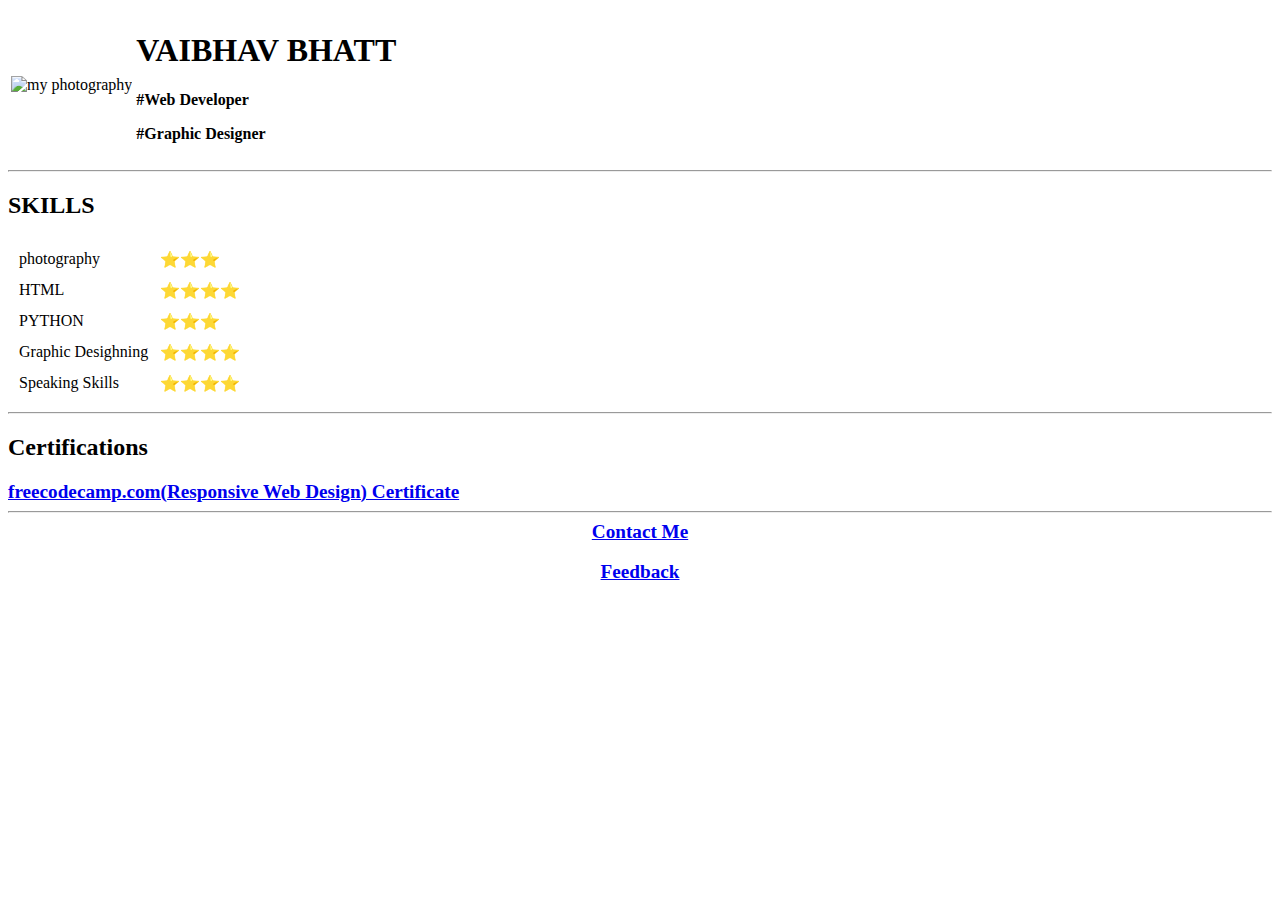
==== index.html @ 2cba8b26 "update inex.html" ====
<!DOCTYPE html>
<html lang="en">
  <head>
    <link href="styles.css" rel="stylesheet" />
    <meta charset="UTF-8" />
    <meta http-equiv="X-UA-Compatible" content="IE=edge" />
    <meta name="viewport" content="width=device-width, initial-scale=1.0" />
    <title>Vaibhav Bhatt Personal site</title>
  </head>
 <body>
  <header>
    <table>
      <tr>
        <td>
          <img
            src="images\vaibhavbhatt.png"
            alt="my photography"
            width="251x"
          />
        </td>
        <td>
          <h1>VAIBHAV BHATT</h1>
          <div class="para">
            <b><p>#Web Developer</p>
              <p>#Graphic Designer</p></b>
          </div>
        </td>
      </tr>
    </table>
  </header>
  <hr />
  <main>
    <section>
      <h2><strong>SKILLS</strong></h2>
      <table cellspacing="10">
        <tr>
          <td>photography</td>
          <td>⭐⭐⭐</td>
        </tr>
        <tr>
          <td>HTML</td>
          <td>⭐⭐⭐⭐</td>
        </tr>
        <tr>
          <td>PYTHON</td>
          <td>⭐⭐⭐</td>
        </tr>
        <tr>
          <td>Graphic Desighning</td>
          <td>⭐⭐⭐⭐</td>
        </tr>
        <tr>
          <td>Speaking Skills</td>
          <td>⭐⭐⭐⭐</td>
        </tr>
      </table>

      <hr />
    </section>
  </main>
  <section>
    <strong>
        <h2> Certifications</h2>
       </strong>  
    <a href="https://www.freecodecamp.org/certification/Vaibhav_Bhatt/responsive-web-design"><b style="font-size: 1.2em;">freecodecamp.com(Responsive Web Design) Certificate</b></a>
  </section>
 </body>
 <hr>
  <footer>
    <center>
      <a href="contactme.html"><b style="font-size: 1.2em;">Contact Me</b></a>
      <br /><br>
      <a href="feedback.html"><b  style="font-size: 1.2em;"> Feedback</b></a>
    </center>
  </footer>
</html>
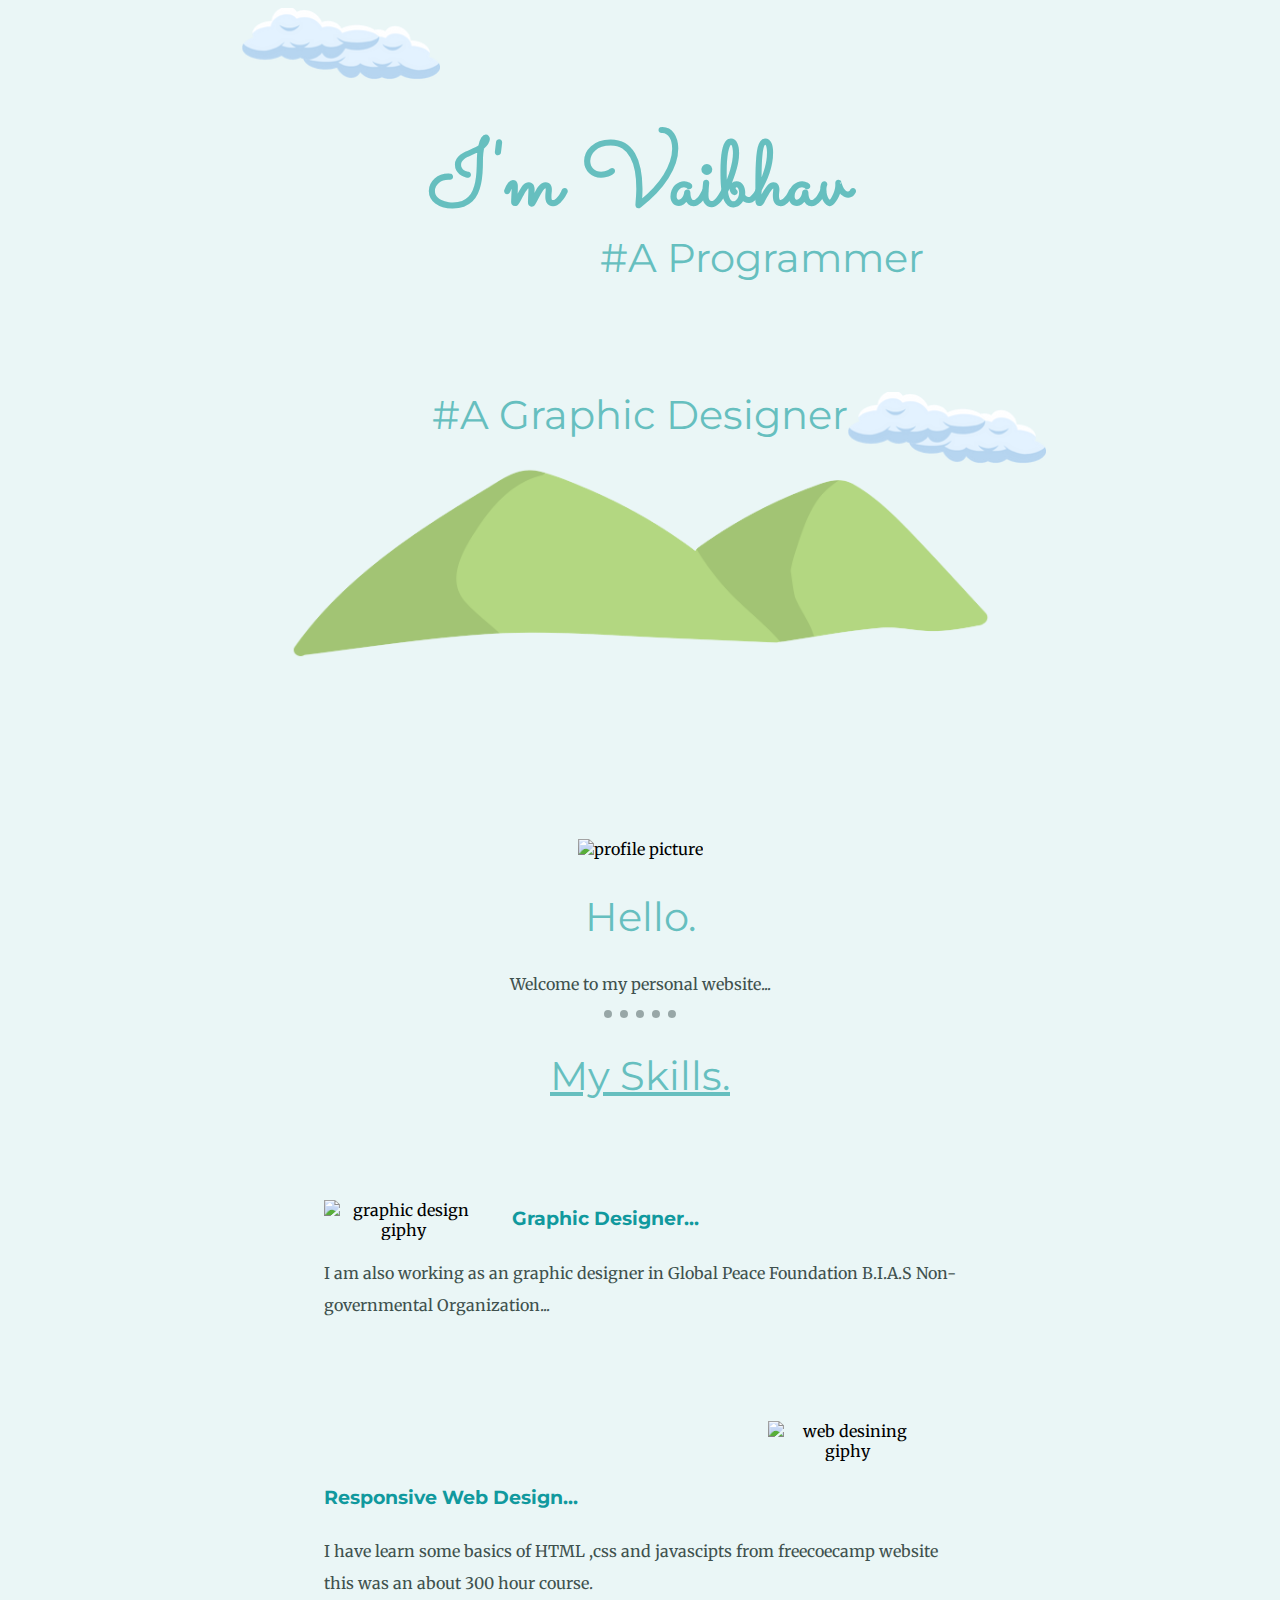
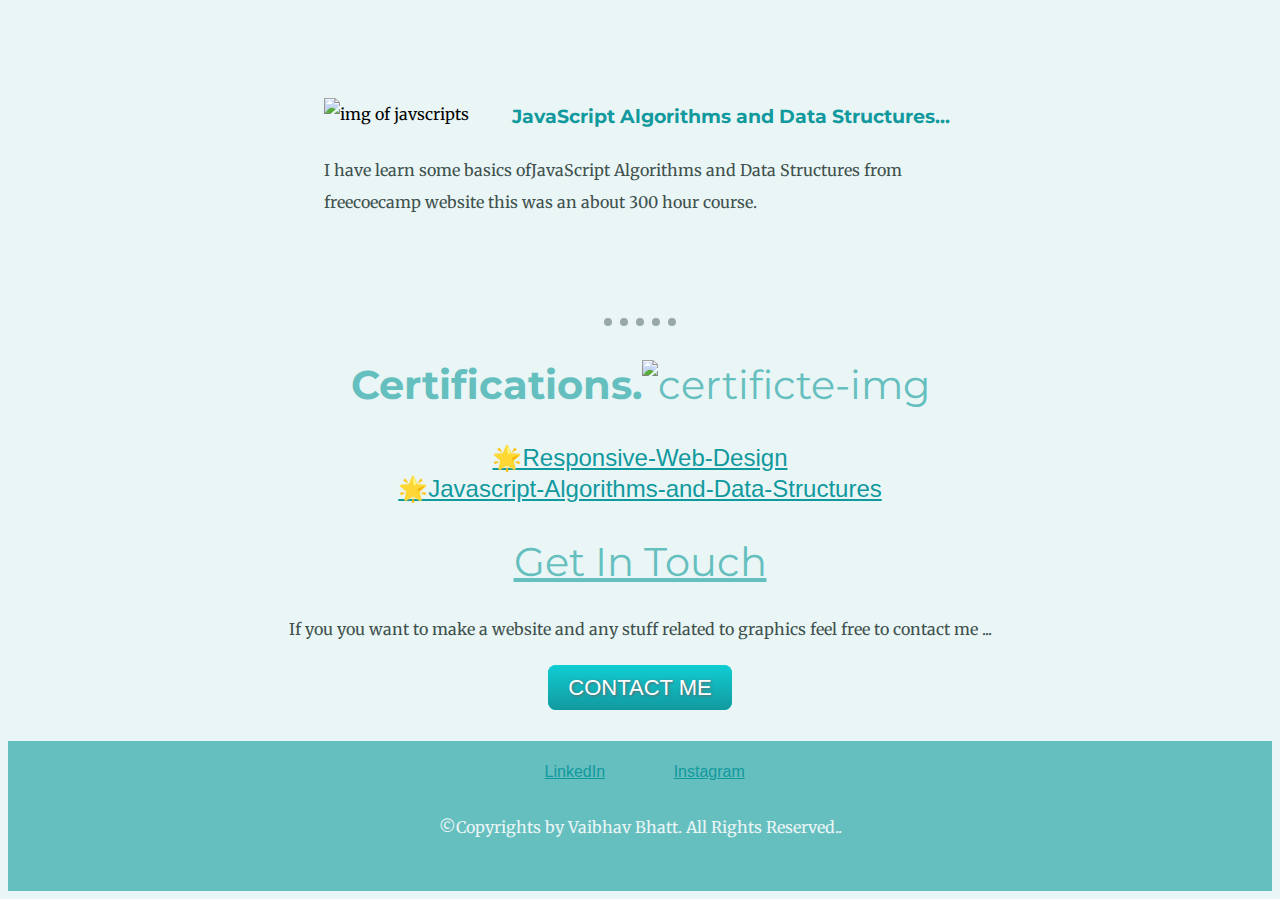
==== commit 580f89d4: "Update index.html" ====
--- a/index.html
+++ b/index.html
@@ -1,76 +1,112 @@
 <!DOCTYPE html>
 <html lang="en">
-  <head>
-    <link href="styles.css" rel="stylesheet" />
-    <meta charset="UTF-8" />
-    <meta http-equiv="X-UA-Compatible" content="IE=edge" />
-    <meta name="viewport" content="width=device-width, initial-scale=1.0" />
-    <title>Vaibhav Bhatt Personal site</title>
-  </head>
- <body>
-  <header>
-    <table>
-      <tr>
-        <td>
-          <img
-            src="images\vaibhavbhatt.png"
-            alt="my photography"
-            width="251x"
-          />
-        </td>
-        <td>
-          <h1>VAIBHAV BHATT</h1>
-          <div class="para">
-            <b><p>#Web Developer</p>
-              <p>#Graphic Designer</p></b>
-          </div>
-        </td>
-      </tr>
-    </table>
-  </header>
-  <hr />
-  <main>
-    <section>
-      <h2><strong>SKILLS</strong></h2>
-      <table cellspacing="10">
-        <tr>
-          <td>photography</td>
-          <td>⭐⭐⭐</td>
-        </tr>
-        <tr>
-          <td>HTML</td>
-          <td>⭐⭐⭐⭐</td>
-        </tr>
-        <tr>
-          <td>PYTHON</td>
-          <td>⭐⭐⭐</td>
-        </tr>
-        <tr>
-          <td>Graphic Desighning</td>
-          <td>⭐⭐⭐⭐</td>
-        </tr>
-        <tr>
-          <td>Speaking Skills</td>
-          <td>⭐⭐⭐⭐</td>
-        </tr>
-      </table>
 
-      <hr />
-    </section>
-  </main>
-  <section>
-    <strong>
-        <h2> Certifications</h2>
-       </strong>  
-    <a href="https://www.freecodecamp.org/certification/Vaibhav_Bhatt/responsive-web-design"><b style="font-size: 1.2em;">freecodecamp.com(Responsive Web Design) Certificate</b></a>
-  </section>
- </body>
- <hr>
-  <footer>
-    <center>
-      <a href="contactme.html"><b style="font-size: 1.2em;">Contact Me</b></a>
-      <br /><br>
-      <a href="feedback.html"><b  style="font-size: 1.2em;"> Feedback</b></a>
-    </center>
-  </footer>
+<head>
+  <link rel="stylesheet" href="css\styles.css" />
+  <link rel="preconnect" href="https://fonts.googleapis.com" />
+  <link rel="preconnect" href="https://fonts.gstatic.com" crossorigin />
+  <link href="https://fonts.googleapis.com/css2?family=Merriweather&family=Montserrat&family=Sacramento&display=swap"
+    rel="stylesheet" />
+  <meta charset="UTF-8" />
+  <meta http-equiv="X-UA-Compatible" content="IE=edge" />
+  <meta name="viewport" content="width=device-width, initial-scale=1.0" />
+  <title>Vaibhav Bhatt</title>
+</head>
+
+<body>
+  <div class="top-container">
+    <img class="top-cloud" src="images\cloud.png" alt="cloud image" />
+    <h1>I'm Vaibhav</h1>
+    <h2 class="one">#A Programmer</h2>
+   <br>
+    <h2 class="two">#A Graphic Designer</h2>
+    <br />s
+    <img class="bottom-cloud" src="images\cloud.png" alt="cloud image" />
+    <br />
+    <br />
+    <img class="mountain_image" src="images\mountain.png" alt="mountain image" />
+  </div>
+  <div class="middle-container">
+    <div class="profile">
+      <img src="images\vaibhavbhatt.png" alt="profile picture" width="300px" />
+      <h2>Hello.</h2>
+      <p>Welcome to my personal website...</p>
+    </div>
+    <hr />
+    <div class="skills">
+      <h2><u>My Skills.</u></h2>
+      <div class="skill-row">
+        <img class="canva-img"
+          src="https://media2.giphy.com/media/4bWW6A1enTErU0QqYj/200w.webp?cid=ecf05e47wwpk2f9qvz8z525dwdhhedak9uc88dffbxb7go6y&rid=200w.webp&ct=s"
+          alt="graphic design giphy" />
+        <div class="description">
+          <h3>Graphic Designer...</h3>
+          <p>
+            I am also working as an graphic designer in Global Peace
+            Foundation B.I.A.S Non-governmental Organization...
+          </p>
+        </div>
+      </div>
+      <div class="skill-row">
+        <img class="web-d-img"
+          src="https://media3.giphy.com/media/juua9i2c2fA0AIp2iq/200w.webp?cid=ecf05e47urdhvief9x3v810dfar7x8rx3b7btu535n5n7qa7&rid=200w.webp&ct=s"
+          alt="web desining giphy" />
+        <br><br>
+
+        <div class="description">
+          <h3>Responsive Web Design...</h3>
+          <p>
+            I have learn some basics of HTML ,css and javascipts from freecoecamp website this was an
+            about 300 hour course.
+          </p>
+          <br />
+          <br>
+        </div>
+        <div class="description">
+          <img class="data-structure-img"
+            src="https://media2.giphy.com/media/YuKbGGIYMXemhnub3q/200w.webp?cid=ecf05e477xjox4wwphibqs45xoga7t475hi51drxaj6000av&rid=200w.webp&ct=s"
+            alt="img of javscripts">
+          <h3>JavaScript Algorithms and Data Structures...</h3>
+          <p>
+            I have learn some basics ofJavaScript Algorithms and Data Structures from freecoecamp website this was an
+            about 300 hour course.
+          </p>
+                  
+        </div>
+      </div>
+    </div>
+    <hr>
+    <div>
+      <h2><strong>Certifications.</strong><img src="https://media2.giphy.com/media/Uz2XsXbrtdsKzukXyq/giphy.gif?cid=ecf05e47xbm5z90kvq60kyzz87mnyeqvhyea7z8lw6opmhzy&rid=giphy.gif&ct=s" alt="certificte-img" height="50px"></h2>
+      <div class="unordered-list">   
+          <a href="https://www.freecodecamp.org/certification/Vaibhav_Bhatt/responsive-web-design">🌟Responsive-Web-Design</a>  
+          <br>     
+        <a href="https://www.freecodecamp.org/certification/Vaibhav_Bhatt/javascript-algorithms-and-data-structures">🌟Javascript-Algorithms-and-Data-Structures</a>
+      </div> 
+    </div>
+    <div class="contact-me">
+      <h2><u>Get In Touch</u></h2>
+      <h3></h3>
+      <p>
+        If you you want to make a website and any stuff related to graphics
+        feel free to contact me ...
+      </p>
+      <br>
+      <br>
+      <br>
+      <a class="btn" href="mailto:vaibhavbhatt270704@gmail.com">CONTACT ME</a>
+    </div>
+  </div>
+  <div class="bottom-container">
+    <br>
+    <img src="https://www.practicepanther.com/wp-content/uploads/2016/06/linkedin-for-lawyers.png" height="30x" alt="">
+    <a class="footer-link" href="https://www.linkedin.com/in/vaibhav-bhatt-0332b5224/">LinkedIn</a>
+    <img src="https://tse2.mm.bing.net/th?id=OIP.lzdUHc0z6IWJM7aqH84TLgAAAA&pid=Api&P=0" height="20x"alt="">
+    <a class="footer-link" href="https://www.instagram.com/_viu_bhatt_27/">Instagram</a>
+    
+    <br><br>
+    <p style="color:#EAF6F6;">©Copyrights by Vaibhav Bhatt. All Rights Reserved..</p>
+  </div>
+</body>
+
 </html>
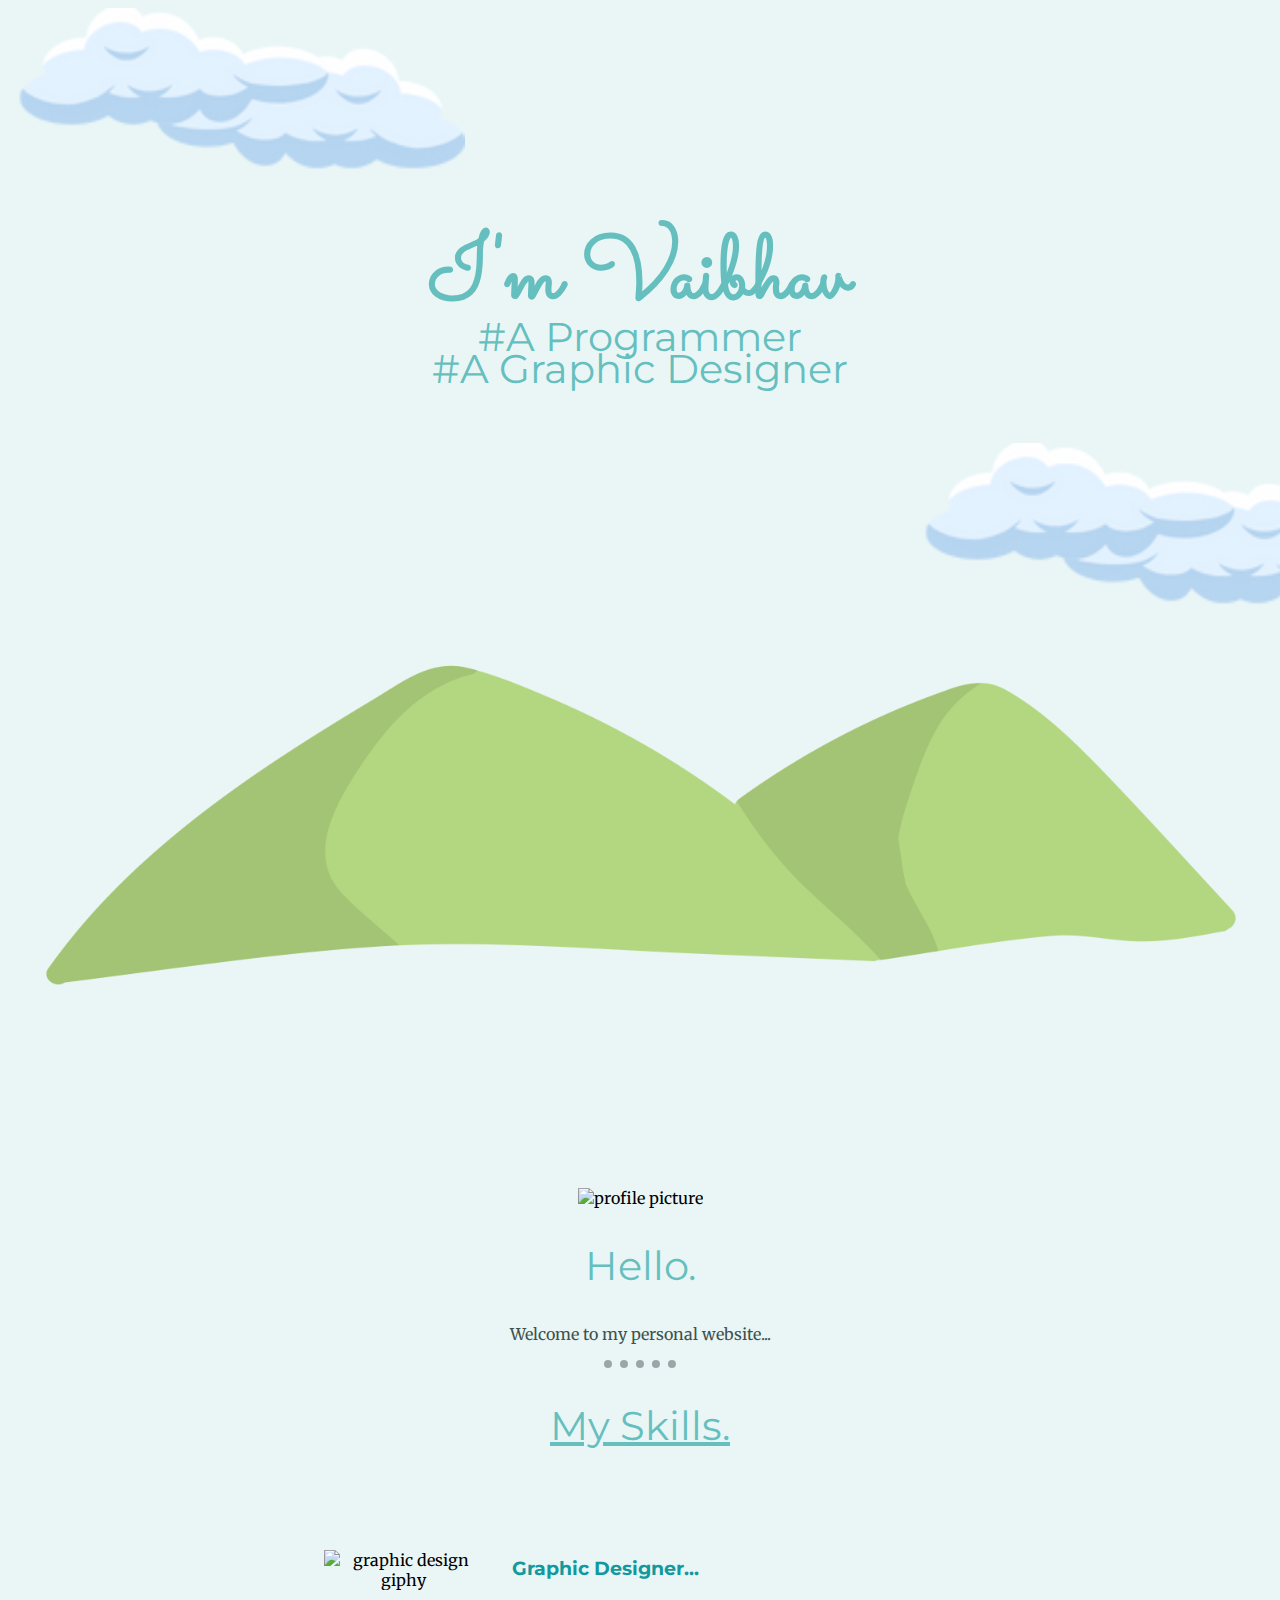
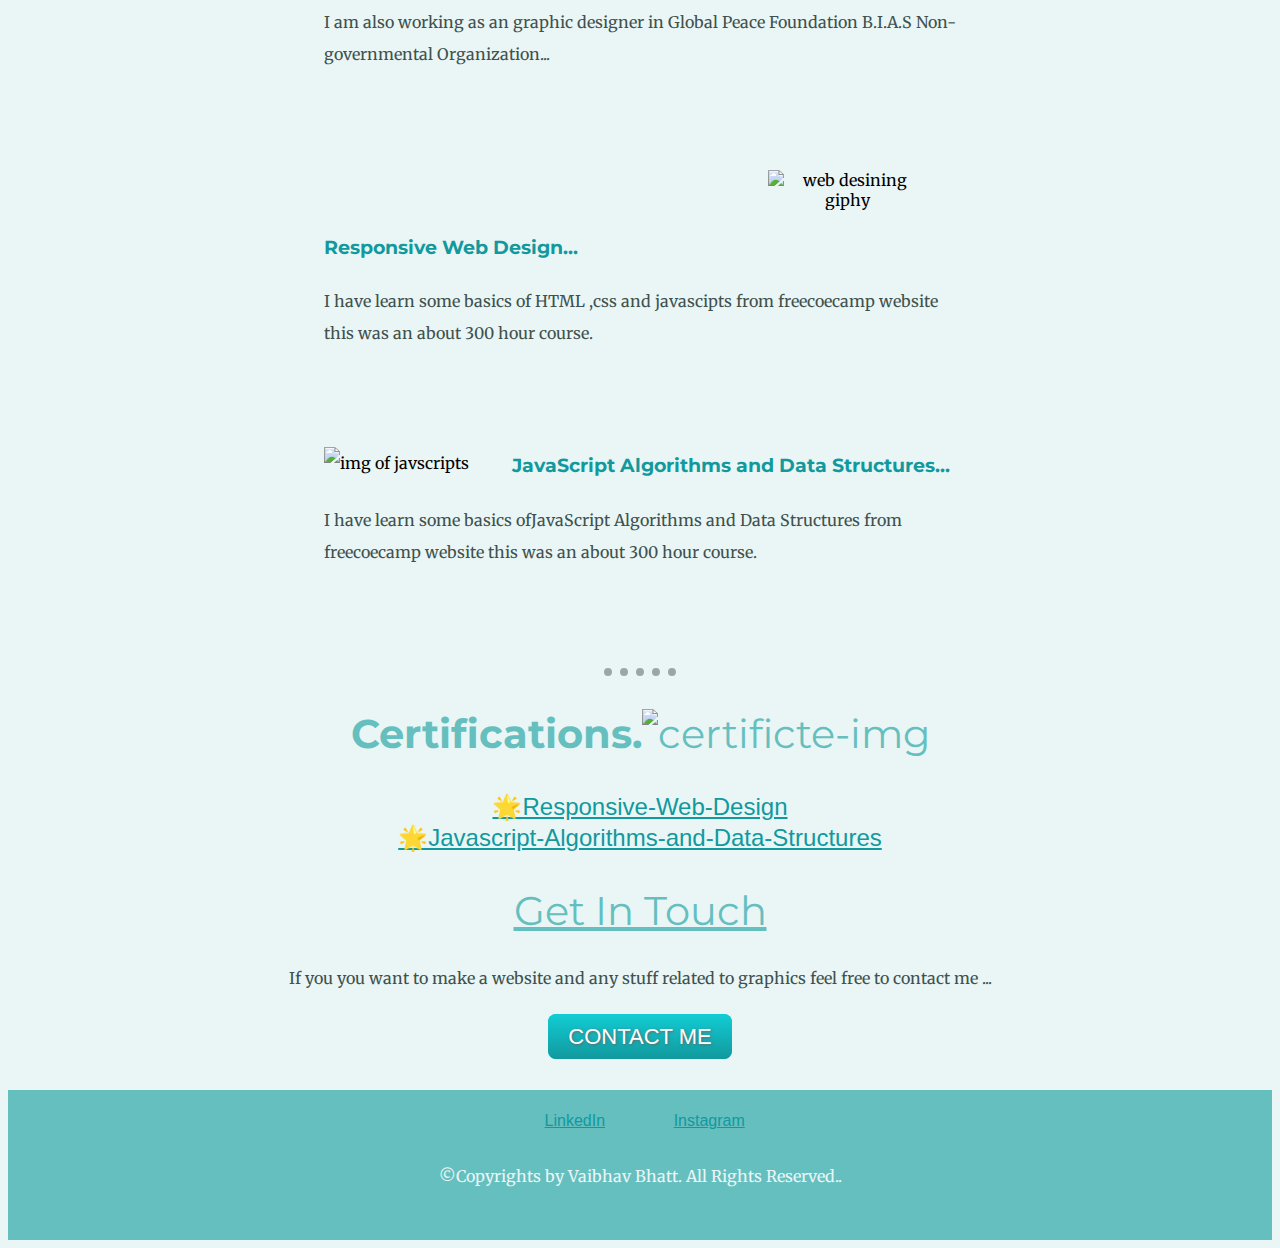
==== commit 5da61492: "update" ====
--- a/index.html
+++ b/index.html
@@ -22,7 +22,6 @@
     <h2 class="two">#A Graphic Designer</h2>
     <br />s
     <img class="bottom-cloud" src="images\cloud.png" alt="cloud image" />
-    <br />
     <br />
     <img class="mountain_image" src="images\mountain.png" alt="mountain image" />
   </div>
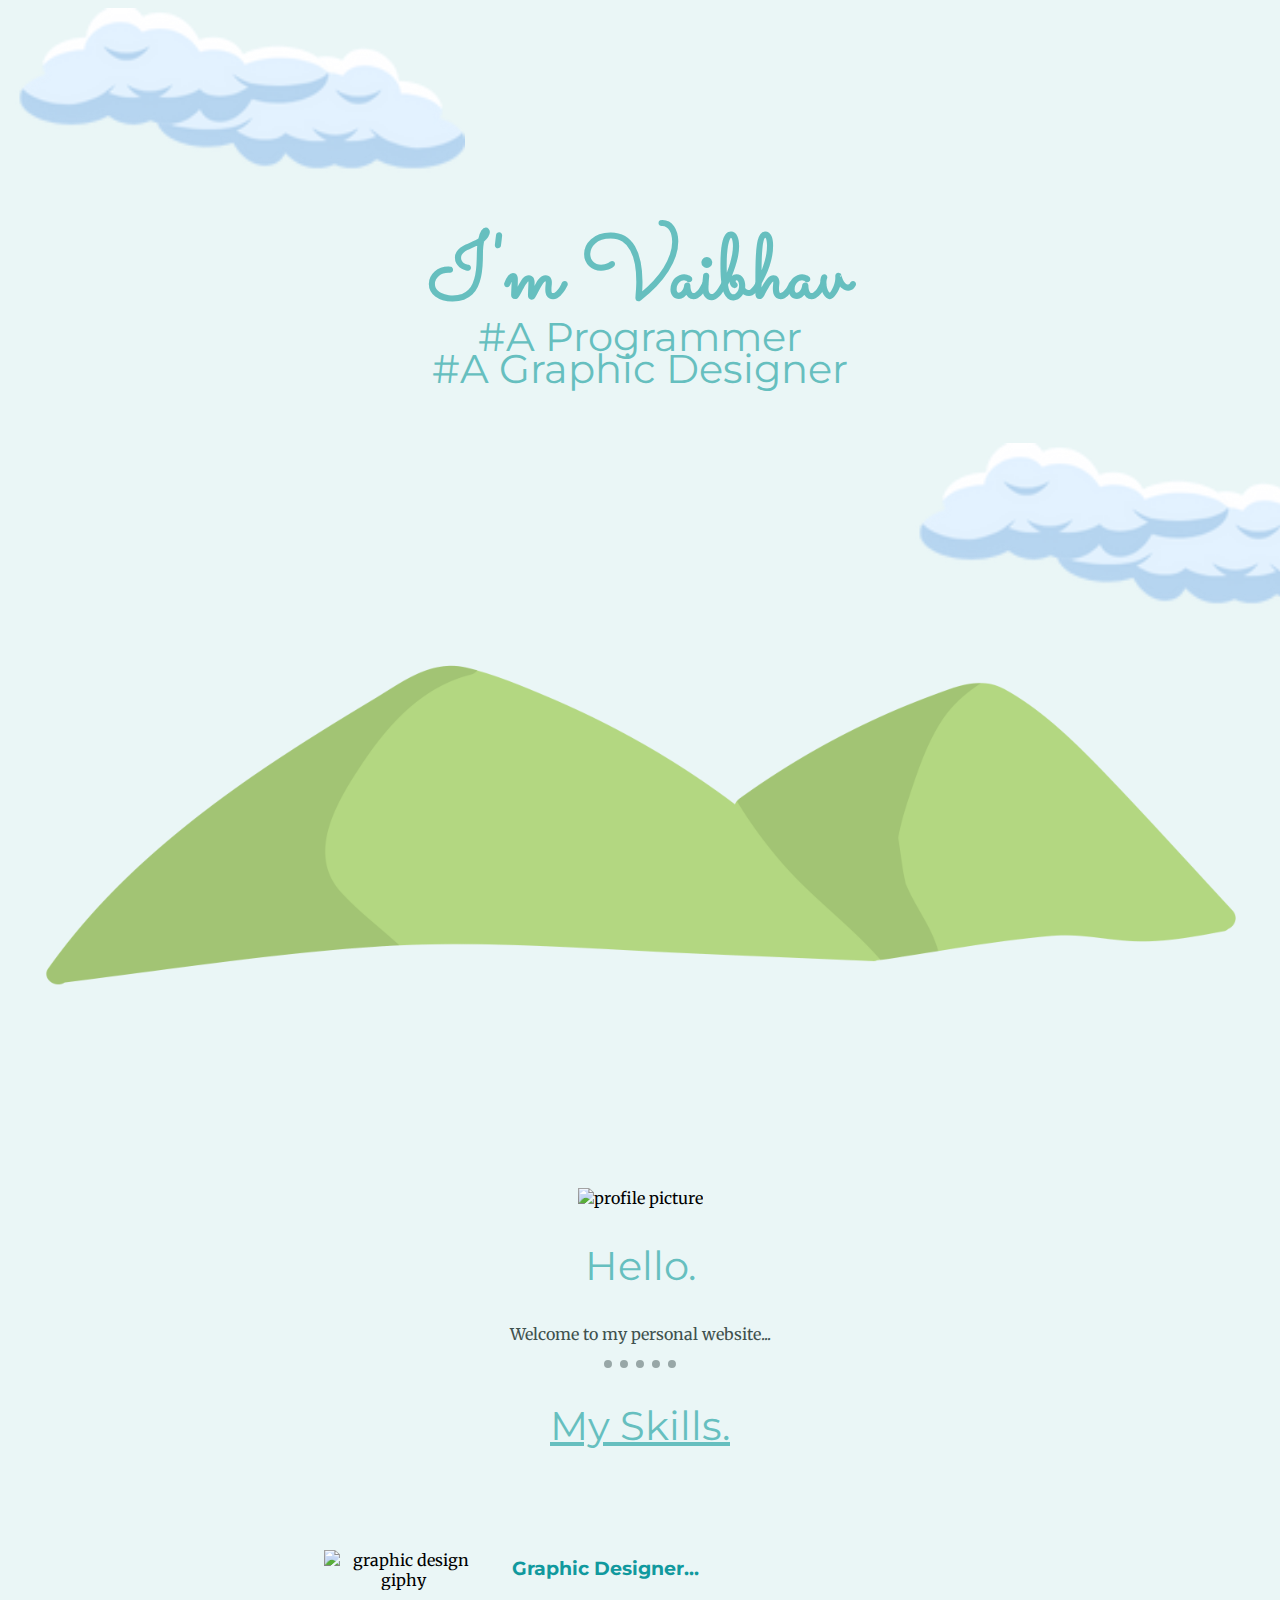
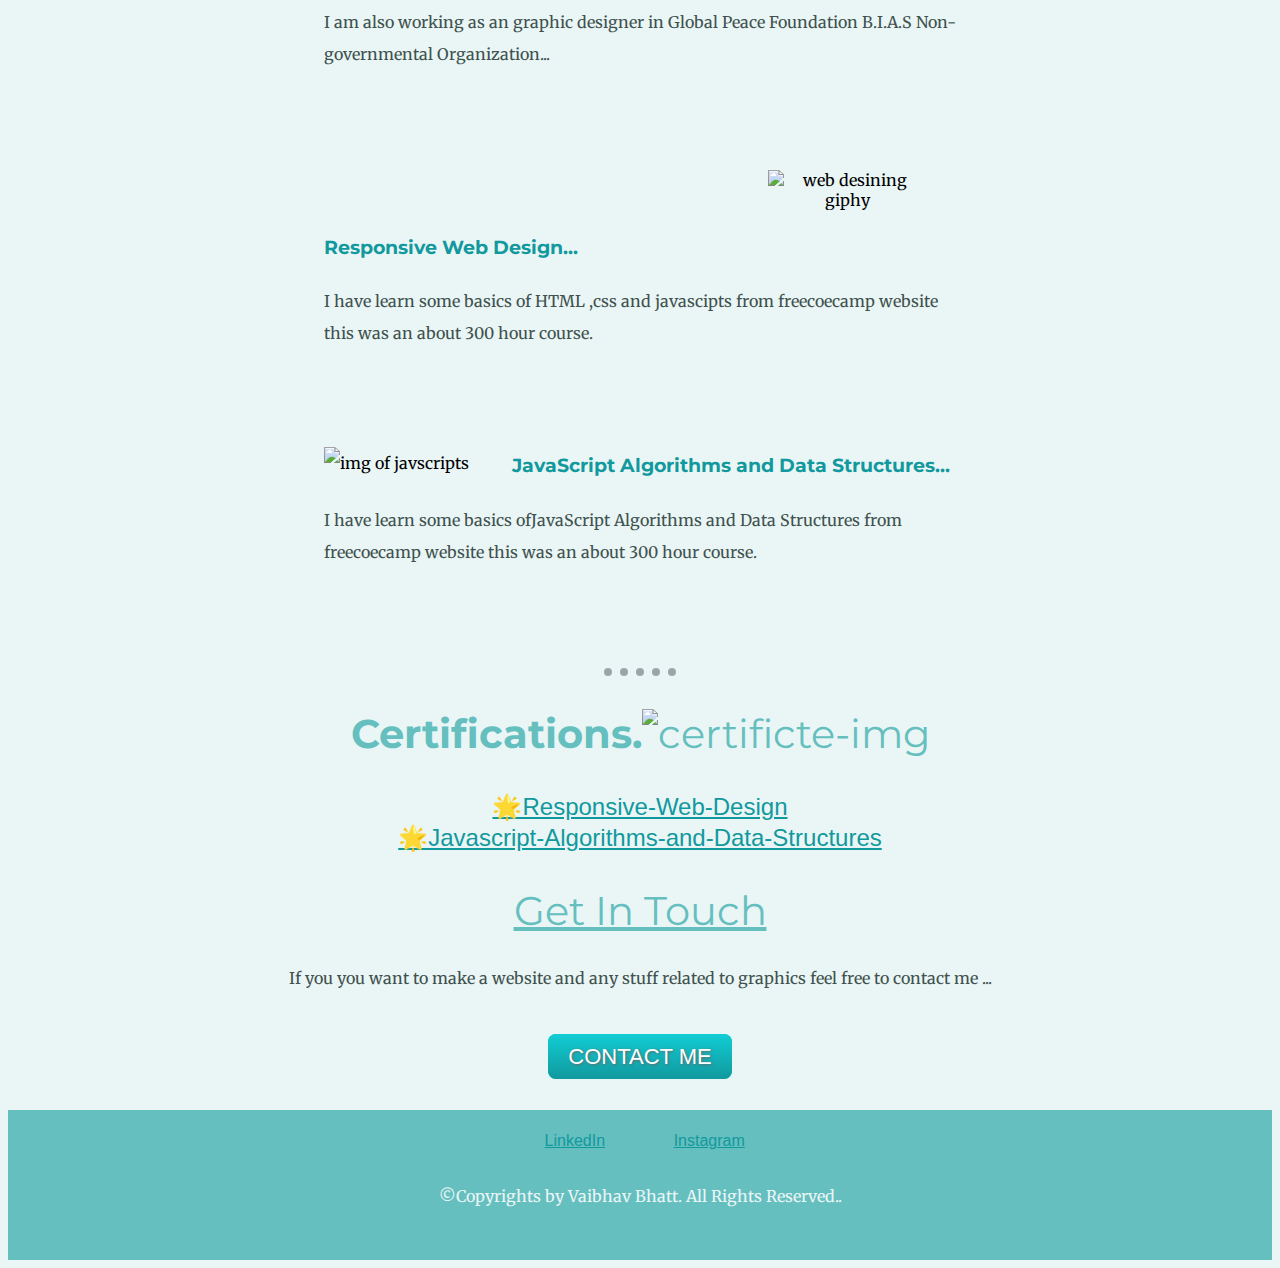
==== commit 8c918001: "Update index.html" ====
--- a/index.html
+++ b/index.html
@@ -20,7 +20,7 @@
     <h2 class="one">#A Programmer</h2>
    <br>
     <h2 class="two">#A Graphic Designer</h2>
-    <br />s
+    <br />
     <img class="bottom-cloud" src="images\cloud.png" alt="cloud image" />
     <br />
     <img class="mountain_image" src="images\mountain.png" alt="mountain image" />
@@ -93,6 +93,7 @@
       <br>
       <br>
       <br>
+      <br>
       <a class="btn" href="mailto:vaibhavbhatt270704@gmail.com">CONTACT ME</a>
     </div>
   </div>
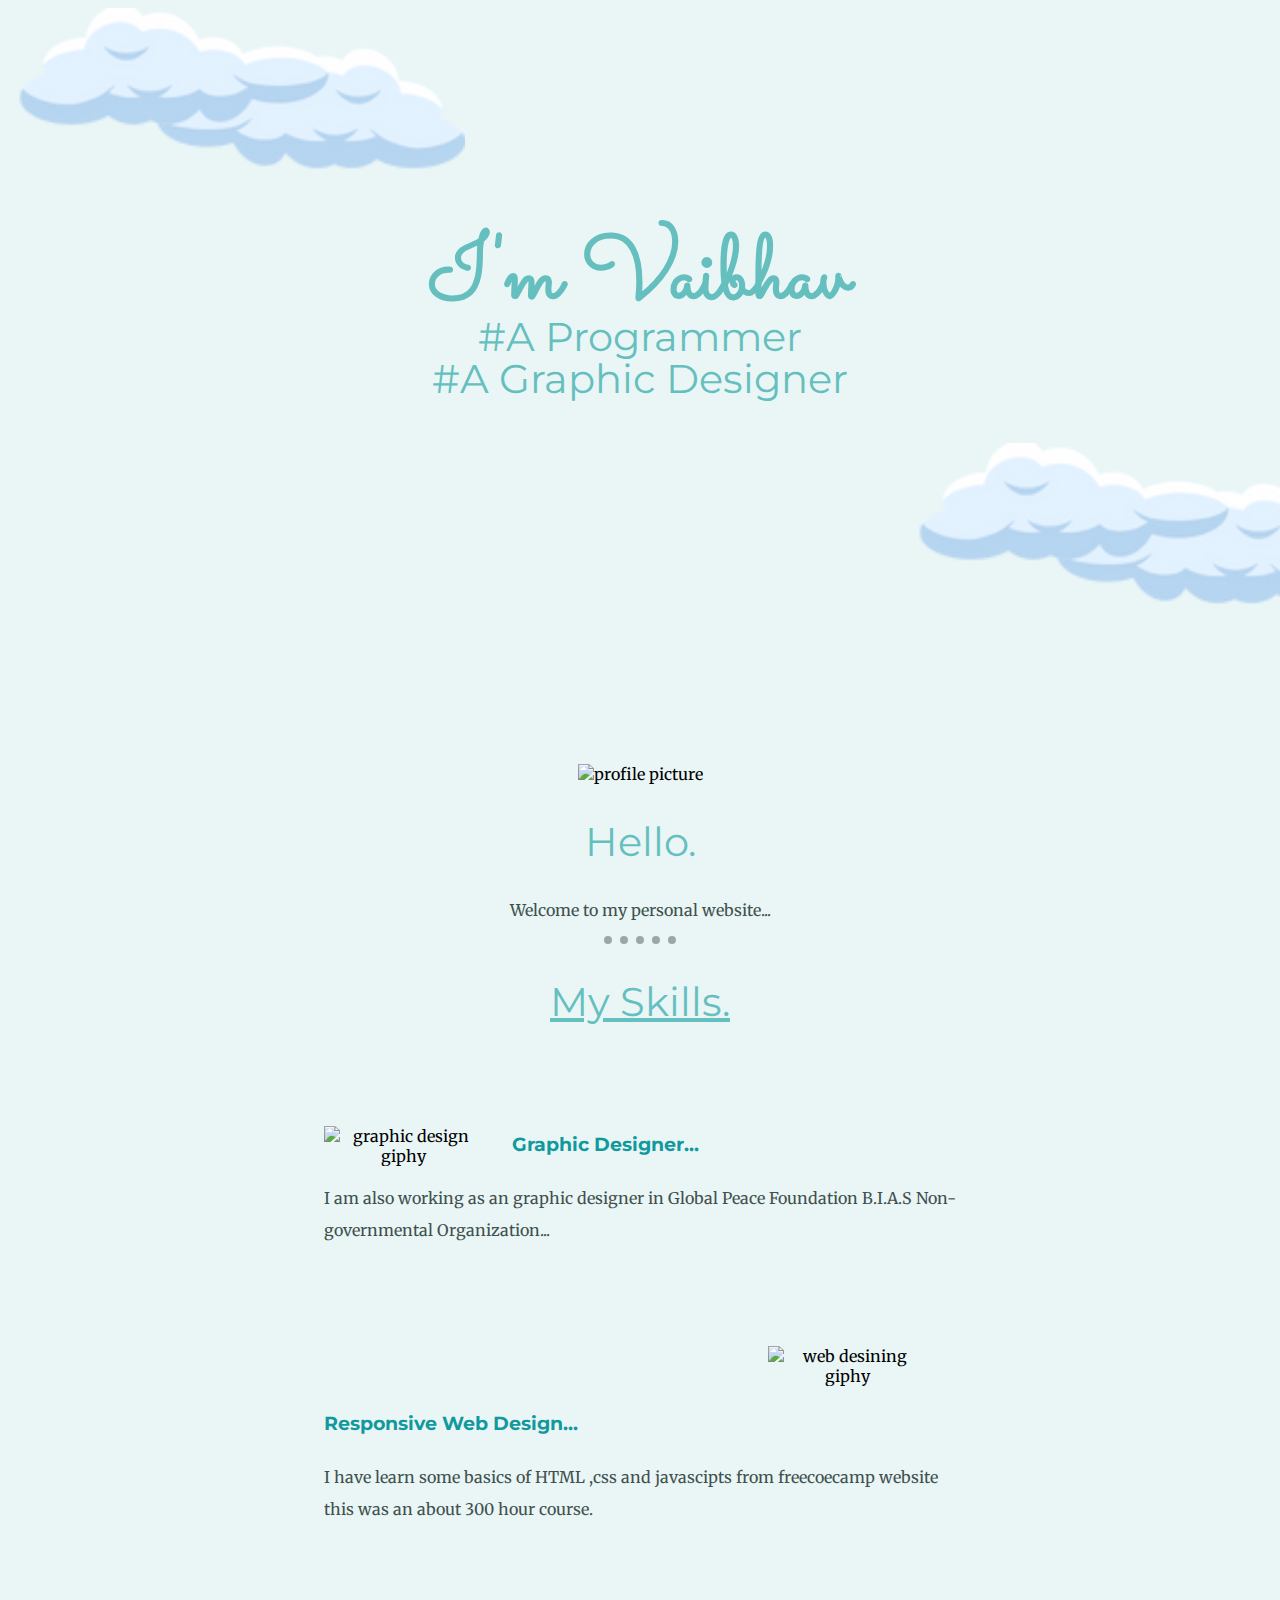
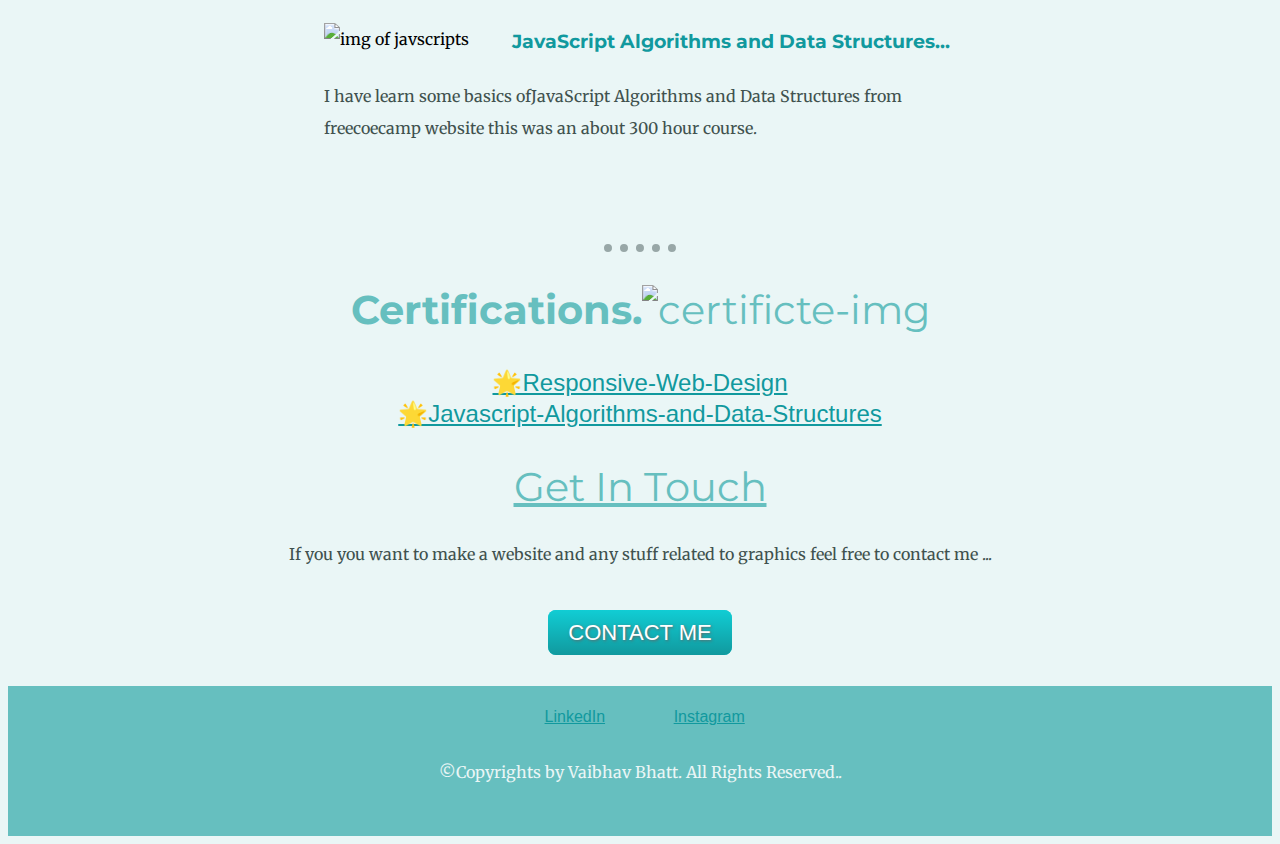
==== commit 25b577d9: "Update index.html" ====
--- a/index.html
+++ b/index.html
@@ -22,8 +22,7 @@
     <h2 class="two">#A Graphic Designer</h2>
     <br />
     <img class="bottom-cloud" src="images\cloud.png" alt="cloud image" />
-    <br />
-    <img class="mountain_image" src="images\mountain.png" alt="mountain image" />
+    <br>
   </div>
   <div class="middle-container">
     <div class="profile">
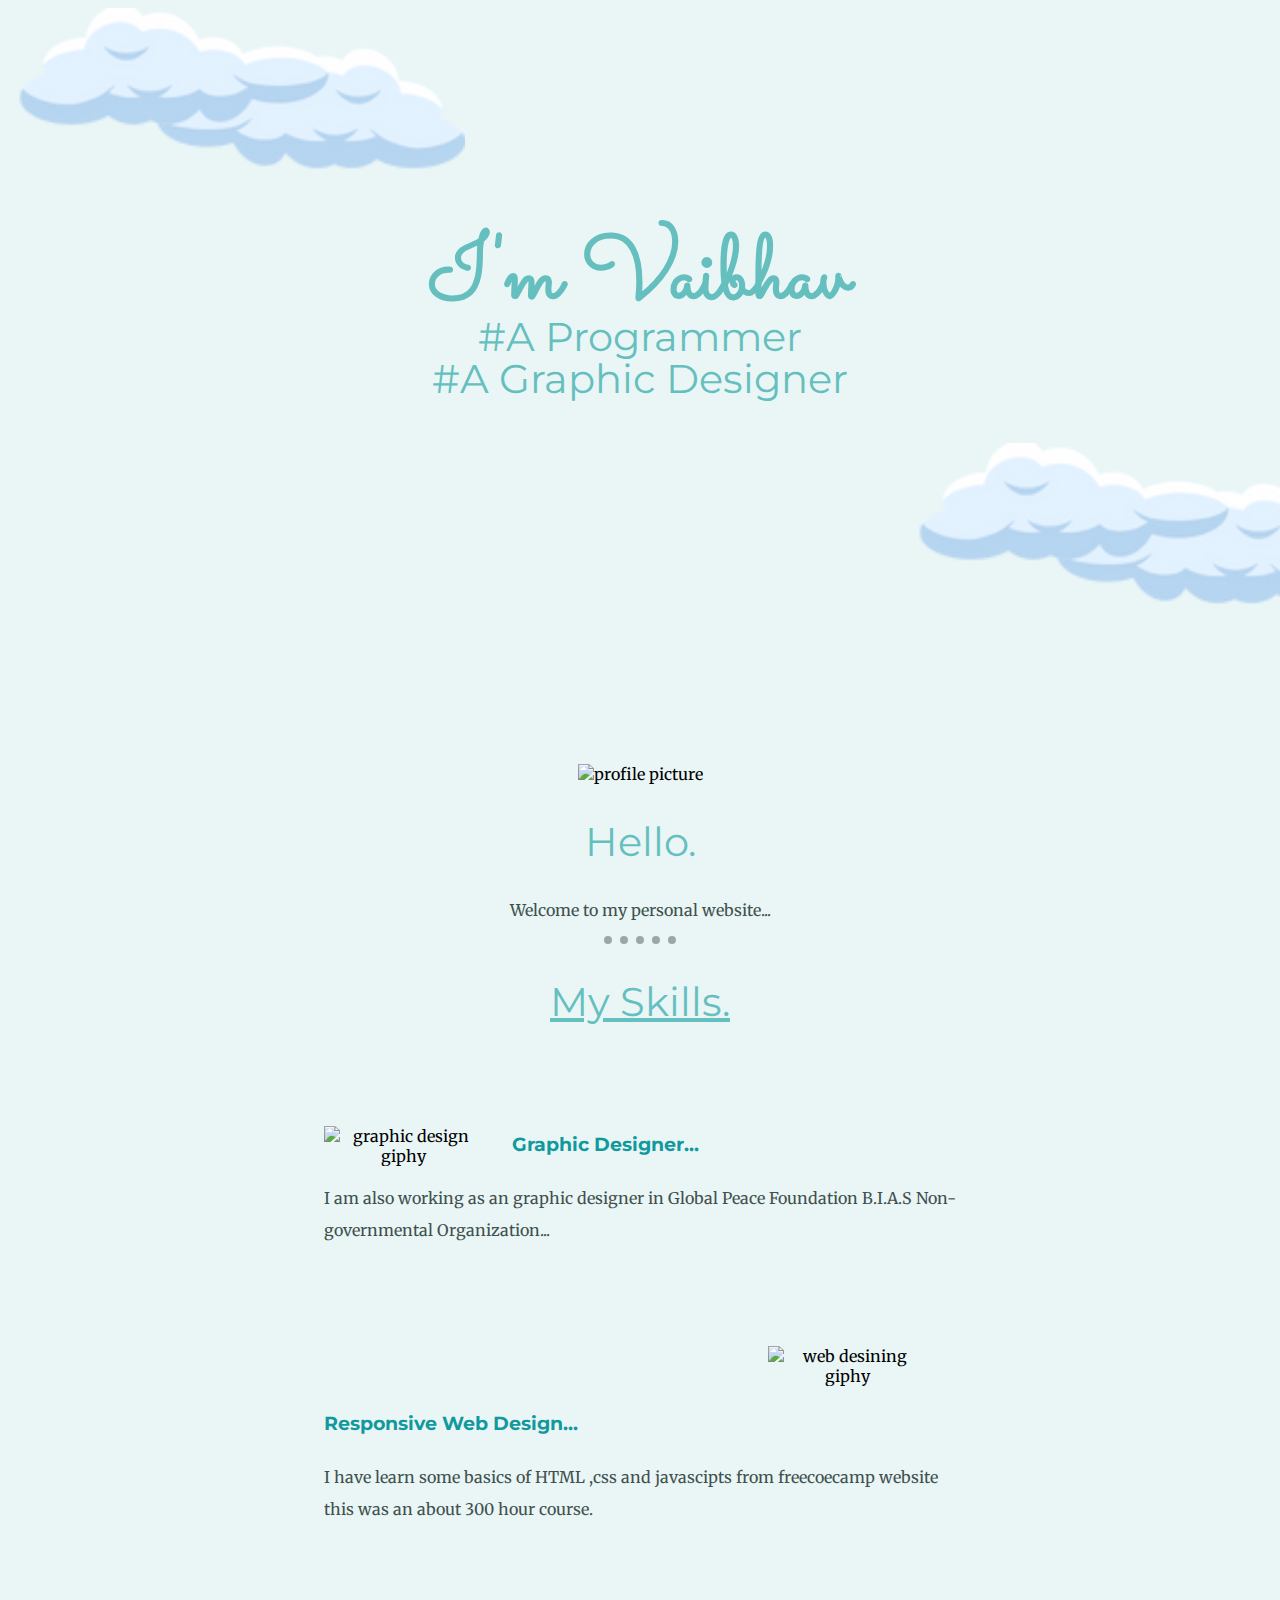
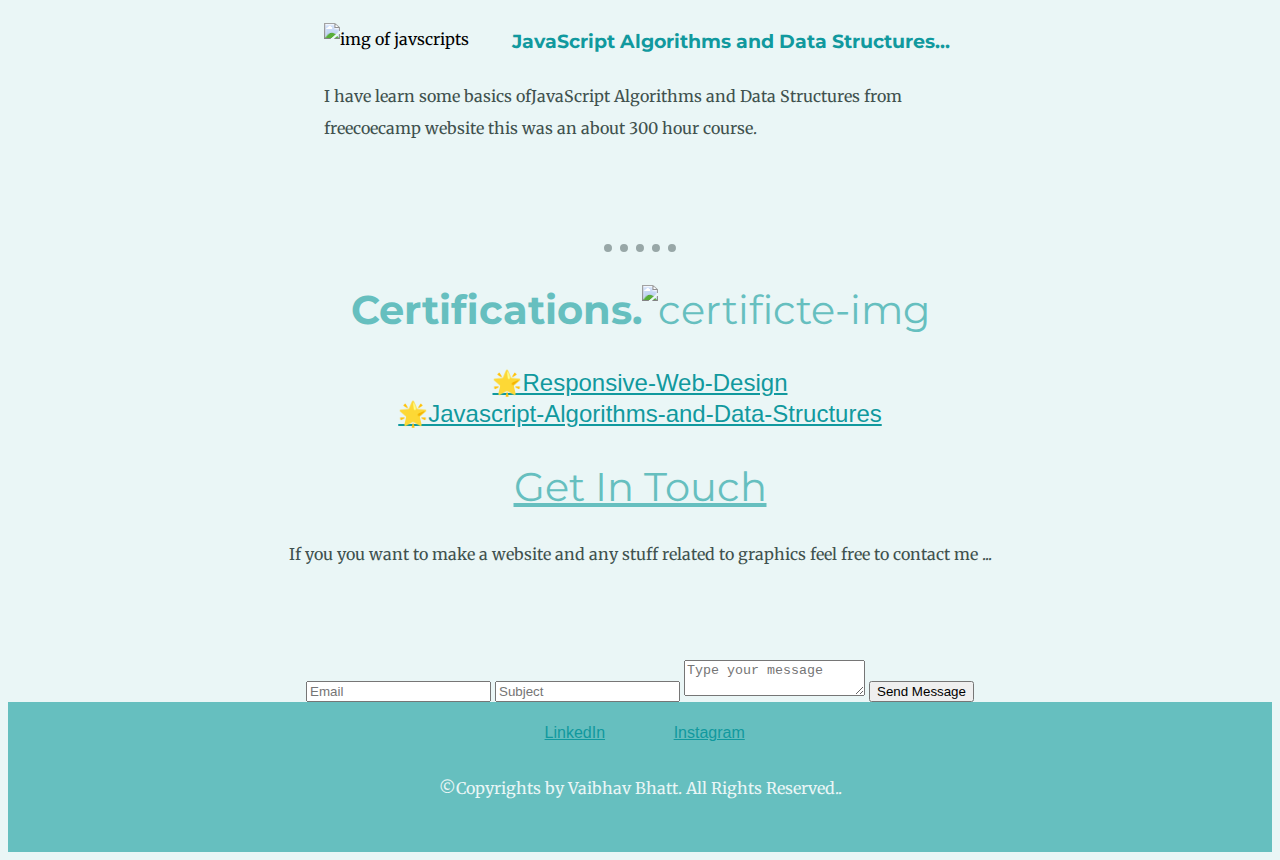
==== commit 09250314: "Update index.html" ====
--- a/index.html
+++ b/index.html
@@ -22,7 +22,6 @@
     <h2 class="two">#A Graphic Designer</h2>
     <br />
     <img class="bottom-cloud" src="images\cloud.png" alt="cloud image" />
-    <br>
   </div>
   <div class="middle-container">
     <div class="profile">
@@ -93,7 +92,17 @@
       <br>
       <br>
       <br>
-      <a class="btn" href="mailto:vaibhavbhatt270704@gmail.com">CONTACT ME</a>
+     
+<!-- modify this form HTML and place wherever you want your form -->
+<form action="https://formbold.com/s/9gApV" method="POST">
+  <input type="email" placeholder="Email" name="email">
+  <input type="text" placeholder="Subject" name="subject">
+  <textarea name="message" placeholder="Type your message"></textarea>
+
+  <!-- your other form fields go here -->
+  <button type="submit">Send Message</button>
+</form>
+
     </div>
   </div>
   <div class="bottom-container">
